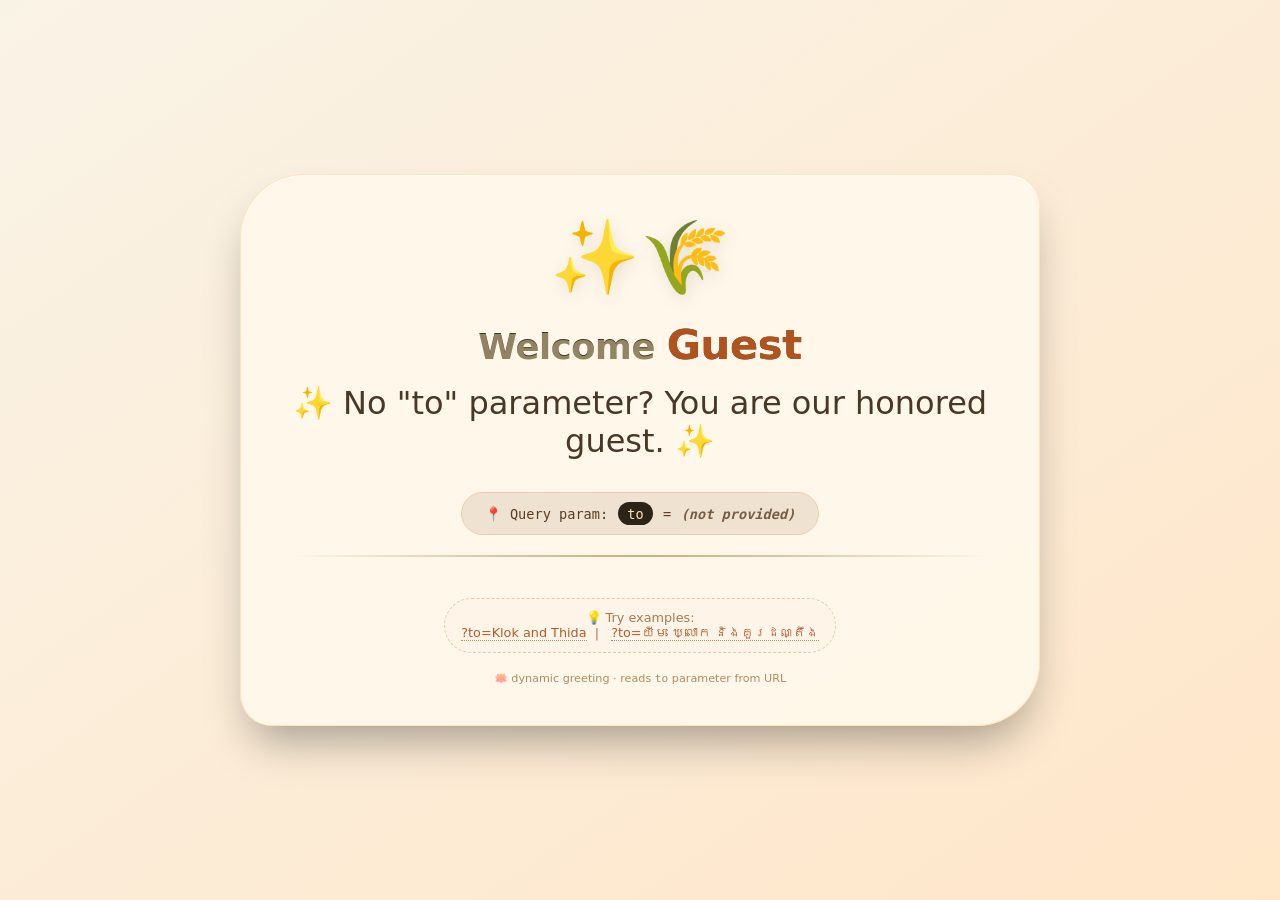
==== index.html @ d60455d9 "init simple code that can get value from param" ====
<!DOCTYPE html>
<html lang="en">

<head>
    <meta charset="UTF-8">
    <meta name="viewport" content="width=device-width, initial-scale=1.0, viewport-fit=cover">
    <title>Engagement Invitation</title>
    <style>
        * {
            margin: 0;
            padding: 0;
            box-sizing: border-box;
        }

        body {
            min-height: 100vh;
            background: linear-gradient(145deg, #f9f3e6 0%, #ffe6c9 100%);
            font-family: 'Segoe UI', 'Roboto', 'Noto Sans', system-ui, -apple-system, 'Khmer OS', 'Moulpali', 'Noto Sans Khmer', sans-serif;
            display: flex;
            align-items: center;
            justify-content: center;
            padding: 1.5rem;
        }

        .greeting-card {
            background: rgba(255, 248, 235, 0.96);
            backdrop-filter: blur(2px);
            border-radius: 4rem 2rem 4rem 2rem;
            box-shadow: 0 25px 45px -12px rgba(0, 0, 0, 0.35), inset 0 1px 0 rgba(255, 255, 255, 0.8);
            padding: 2.5rem 3rem;
            max-width: 800px;
            width: 100%;
            text-align: center;
            transition: all 0.2s ease;
            border: 1px solid rgba(255, 215, 160, 0.6);
        }

        .greeting-icon {
            font-size: 4.5rem;
            margin-bottom: 0.75rem;
            filter: drop-shadow(2px 4px 8px rgba(0, 0, 0, 0.1));
        }

        .greeting-text {
            font-size: 2.2rem;
            font-weight: 600;
            color: #2d2418;
            word-break: break-word;
            line-height: 1.3;
            letter-spacing: -0.01em;
            background: linear-gradient(135deg, #3e2a1f 0%, #5c3e28 100%);
            background-clip: text;
            -webkit-background-clip: text;
            color: transparent;
            text-shadow: 0 1px 0 rgba(255, 255, 200, 0.4);
        }

        .greeting-name {
            font-size: 2.6rem;
            font-weight: 700;
            color: #b45f2b;
            display: inline-block;
            margin-top: 0.35rem;
            background: none;
            background-clip: unset;
            -webkit-background-clip: unset;
            color: #b1531c;
            text-shadow: 0 0 0 transparent;
            word-break: break-word;
        }

        .full-greeting {
            margin-top: 0.75rem;
            font-size: 2rem;
            font-weight: 500;
            color: #4a3727;
        }

        .param-badge {
            margin-top: 2rem;
            background: #efe2d0;
            border-radius: 60px;
            display: inline-flex;
            align-items: center;
            gap: 0.6rem;
            padding: 0.6rem 1.4rem;
            font-size: 0.85rem;
            font-family: monospace;
            color: #5c3b22;
            border: 1px solid #e6cfb0;
            backdrop-filter: blur(4px);
        }

        .param-badge code {
            background: #2d2418;
            color: #ffdfb8;
            padding: 0.2rem 0.6rem;
            border-radius: 40px;
            font-size: 0.85rem;
        }

        .example-hint {
            margin-top: 1.8rem;
            font-size: 0.8rem;
            color: #a27b56;
            background: #fff4e8;
            padding: 0.7rem 1rem;
            border-radius: 2rem;
            display: inline-block;
            border: 1px dashed #e7c9aa;
        }

        .example-hint a {
            color: #b45a2a;
            text-decoration: none;
            font-weight: 500;
            border-bottom: 1px dotted #c28a5a;
        }

        .example-hint a:hover {
            color: #7b3e18;
        }

        hr {
            margin: 1.2rem 0 0.8rem;
            border: none;
            height: 2px;
            background: linear-gradient(90deg, transparent, #e7c9aa, #cfaa7a, #e7c9aa, transparent);
        }

        footer {
            margin-top: 1.2rem;
            font-size: 0.7rem;
            color: #b28b60;
        }

        @media (max-width: 550px) {
            .greeting-card {
                padding: 1.8rem;
            }

            .greeting-text {
                font-size: 1.6rem;
            }

            .full-greeting {
                font-size: 1.5rem;
            }

            .greeting-name {
                font-size: 1.9rem;
            }
        }
    </style>
</head>

<body>

    <div class="greeting-card">
        <div class="greeting-icon">✨🌾</div>
        <div class="greeting-text">
            <span id="greetingPrefix">Hello</span>
            <span id="dynamicName" class="greeting-name"></span>
        </div>
        <div class="full-greeting" id="fullMessage"></div>

        <div class="param-badge">
            📍 Query param: <code>to</code> =
            <span id="paramValueDisplay"
                style="font-weight:600; max-width: 280px; overflow-x: auto; white-space: normal;">—</span>
        </div>

        <hr />
        <div class="example-hint">
            💡 Try examples:<br>
            <a href="?to=Klok%20and%20Thida">?to=Klok and Thida</a>&nbsp;&nbsp;|&nbsp;&nbsp;
            <a
                href="?to=%E1%9E%99%E1%9E%B8%E1%9E%98%20%E1%9E%83%E1%9F%92%E1%9E%9B%E1%9F%84%E1%9E%80%20%E1%9E%93%E1%9E%B7%E1%9E%84%E1%9E%82%E1%9E%BD%E1%9E%9A%E1%9E%8A%E1%9E%8E%E1%9F%92%E1%9E%8F%E1%9E%B9%E1%9E%84">?to=យីម
                ឃ្លោក និងគួរដណ្តឹង</a>
        </div>
        <footer>🪷 dynamic greeting · reads <code>to</code> parameter from URL</footer>
    </div>

    <script>
        (function () {
            // 1. Get current URL query parameters
            const urlParams = new URLSearchParams(window.location.search);

            // 2. Extract the "to" parameter value (preserve exact raw decoded string)
            let toValue = urlParams.get('to');

            // Elements for display
            const dynamicNameSpan = document.getElementById('dynamicName');
            const fullMessageDiv = document.getElementById('fullMessage');
            const paramDisplaySpan = document.getElementById('paramValueDisplay');

            // 3. Handle cases: null, empty string, or actual name(s)
            let displayName = '';
            let fullGreetingText = '';

            if (toValue === null || toValue.trim() === '') {
                // No "to" param OR empty value → fallback greeting
                displayName = 'Guest';
                fullGreetingText = 'Welcome! 🙏';
                paramDisplaySpan.textContent = '(not provided)';
                paramDisplaySpan.style.fontStyle = 'italic';
                paramDisplaySpan.style.opacity = '0.8';
            } else {
                // we have a valid "to" parameter (preserve original string, including spaces & Khmer)
                // Trim but keep internal spaces & special characters safe
                displayName = toValue.trim();
                // Build natural full greeting: "Hello [displayName]"
                fullGreetingText = `Hello ${displayName}`;
                paramDisplaySpan.textContent = displayName;
                paramDisplaySpan.style.fontStyle = 'normal';
                paramDisplaySpan.style.opacity = '1';
            }

            // 4. SECURE insertion: using textContent to prevent any XSS from malicious payloads
            // Even if the param contains HTML/JS, it will be rendered as plain text.
            // For the dynamic name inside the greeting we display it safely.
            if (dynamicNameSpan) {
                dynamicNameSpan.textContent = displayName;
            }

            if (fullMessageDiv) {
                // Show full message optionally, but we also show prefix + name.
                // For extra clarity, we can set the full message to be decorative
                if (toValue === null || toValue === '') {
                    fullMessageDiv.textContent = '✨ No "to" parameter? You are our honored guest. ✨';
                } else {
                    fullMessageDiv.textContent = `🎋 ${fullGreetingText} 🎋`;
                }
            }

            // Also optionally update the greetingPrefix part? Already static but we can add a flourish
            const prefixSpan = document.getElementById('greetingPrefix');
            if (prefixSpan && toValue && toValue.trim() !== '') {
                // just keep as "Hello" but maybe add slight variation
                prefixSpan.textContent = 'Hello';
            } else if (!toValue || toValue.trim() === '') {
                if (prefixSpan) prefixSpan.textContent = 'Welcome';
            }

            // Edge enhancement: if the name contains Khmer or special characters, ensure layout supports wrapping
            // The .greeting-name class already handles word-break: break-word;
            // Additionally, display raw param info on badge — done.

            // Extra: handle duplicate or multiple params? not needed, but we respect first occurrence.
            // If the "to" param is present but consists of only spaces, treat as empty.
            if (toValue !== null && toValue.trim() === '' && toValue.length > 0) {
                // corner: param exists but blank like "?to="
                dynamicNameSpan.textContent = 'Friend';
                fullMessageDiv.textContent = '🌸 Hello dear friend 🌸';
                paramDisplaySpan.textContent = '(empty value)';
                if (prefixSpan) prefixSpan.textContent = 'Hello';
            }

            // Add small utility: display the raw decoded param for debugging (optional but user-friendly)
            // Already updated paramDisplaySpan with displayName if present, but for blank edge re-check
            if (toValue !== null && toValue === '') {
                paramDisplaySpan.textContent = '␣ (blank)';
            }

            // For extremely long names, ensure proper scaling
            // Add title attribute to show full name if truncated due to overflow? But with word-wrap it's fine.
            if (dynamicNameSpan && displayName.length > 45) {
                dynamicNameSpan.setAttribute('title', displayName);
            }

            // Edge: if "to" contains URL encoded stuff — URLSearchParams already decodes correctly.
            // Example: "Klok%20and%20Thida" becomes "Klok and Thida"
            // Khmer example: %E1%9E%99%E1%9E%B8%E1%9E%98%20... becomes proper Khmer.
            console.log(`[greeting] to param =`, toValue);

            // Optional: if we want to support multiple names like "Klok&Thida"? Not needed, 
            // but '&' in param would be treated as new param. If someone wants literal '&' they must encode %26.
            // The spec expects "Klok and Thida" which is natural.
        })();
    </script>
</body>

</html>
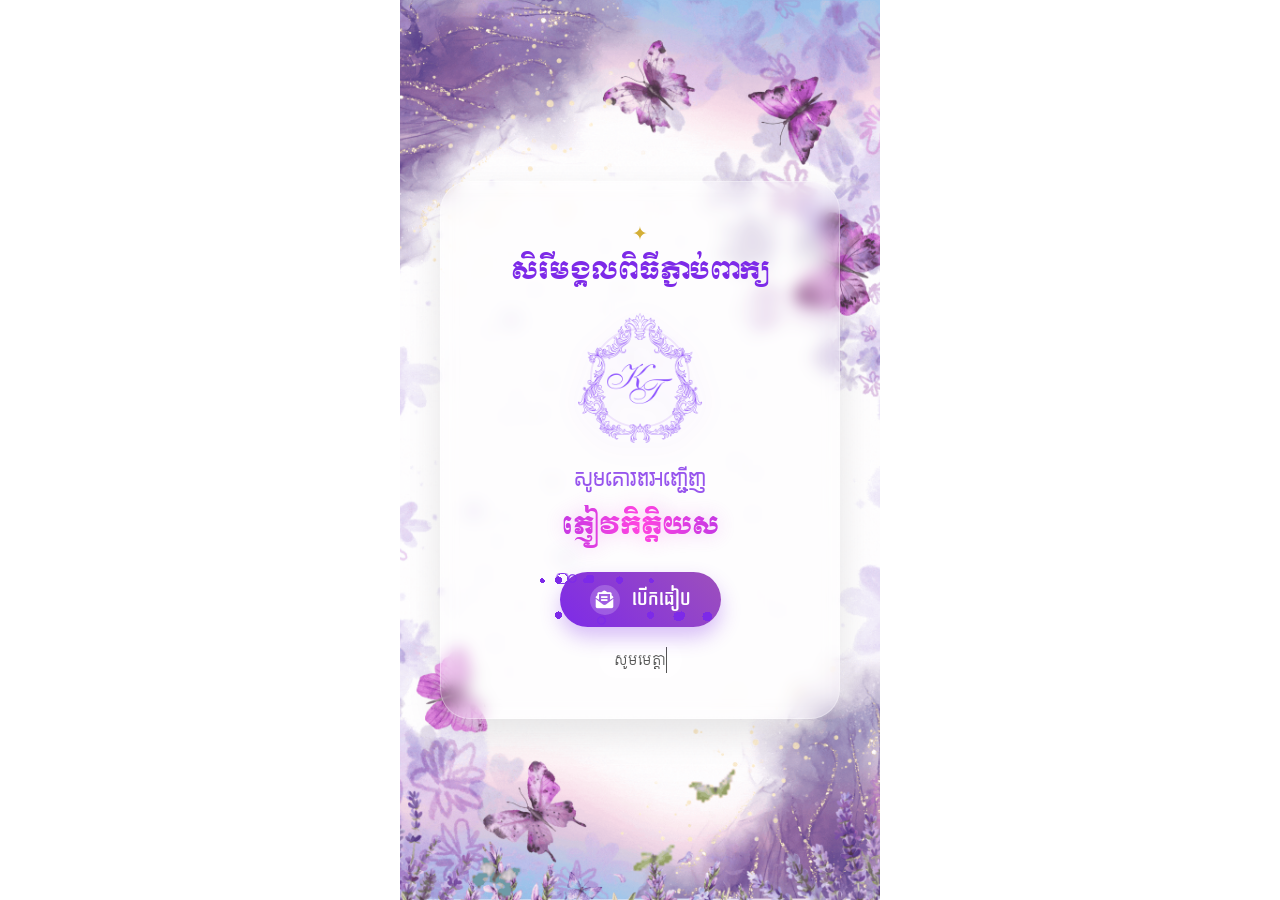
==== commit 6549b9ae: "add index" ====
--- a/index.html
+++ b/index.html
@@ -3,280 +3,290 @@
 
 <head>
     <meta charset="UTF-8">
-    <meta name="viewport" content="width=device-width, initial-scale=1.0, viewport-fit=cover">
-    <title>Engagement Invitation</title>
-    <style>
-        * {
-            margin: 0;
-            padding: 0;
-            box-sizing: border-box;
-        }
-
-        body {
-            min-height: 100vh;
-            background: linear-gradient(145deg, #f9f3e6 0%, #ffe6c9 100%);
-            font-family: 'Segoe UI', 'Roboto', 'Noto Sans', system-ui, -apple-system, 'Khmer OS', 'Moulpali', 'Noto Sans Khmer', sans-serif;
-            display: flex;
-            align-items: center;
-            justify-content: center;
-            padding: 1.5rem;
-        }
-
-        .greeting-card {
-            background: rgba(255, 248, 235, 0.96);
-            backdrop-filter: blur(2px);
-            border-radius: 4rem 2rem 4rem 2rem;
-            box-shadow: 0 25px 45px -12px rgba(0, 0, 0, 0.35), inset 0 1px 0 rgba(255, 255, 255, 0.8);
-            padding: 2.5rem 3rem;
-            max-width: 800px;
-            width: 100%;
-            text-align: center;
-            transition: all 0.2s ease;
-            border: 1px solid rgba(255, 215, 160, 0.6);
-        }
-
-        .greeting-icon {
-            font-size: 4.5rem;
-            margin-bottom: 0.75rem;
-            filter: drop-shadow(2px 4px 8px rgba(0, 0, 0, 0.1));
-        }
-
-        .greeting-text {
-            font-size: 2.2rem;
-            font-weight: 600;
-            color: #2d2418;
-            word-break: break-word;
-            line-height: 1.3;
-            letter-spacing: -0.01em;
-            background: linear-gradient(135deg, #3e2a1f 0%, #5c3e28 100%);
-            background-clip: text;
-            -webkit-background-clip: text;
-            color: transparent;
-            text-shadow: 0 1px 0 rgba(255, 255, 200, 0.4);
-        }
-
-        .greeting-name {
-            font-size: 2.6rem;
-            font-weight: 700;
-            color: #b45f2b;
-            display: inline-block;
-            margin-top: 0.35rem;
-            background: none;
-            background-clip: unset;
-            -webkit-background-clip: unset;
-            color: #b1531c;
-            text-shadow: 0 0 0 transparent;
-            word-break: break-word;
-        }
-
-        .full-greeting {
-            margin-top: 0.75rem;
-            font-size: 2rem;
-            font-weight: 500;
-            color: #4a3727;
-        }
-
-        .param-badge {
-            margin-top: 2rem;
-            background: #efe2d0;
-            border-radius: 60px;
-            display: inline-flex;
-            align-items: center;
-            gap: 0.6rem;
-            padding: 0.6rem 1.4rem;
-            font-size: 0.85rem;
-            font-family: monospace;
-            color: #5c3b22;
-            border: 1px solid #e6cfb0;
-            backdrop-filter: blur(4px);
-        }
-
-        .param-badge code {
-            background: #2d2418;
-            color: #ffdfb8;
-            padding: 0.2rem 0.6rem;
-            border-radius: 40px;
-            font-size: 0.85rem;
-        }
-
-        .example-hint {
-            margin-top: 1.8rem;
-            font-size: 0.8rem;
-            color: #a27b56;
-            background: #fff4e8;
-            padding: 0.7rem 1rem;
-            border-radius: 2rem;
-            display: inline-block;
-            border: 1px dashed #e7c9aa;
-        }
-
-        .example-hint a {
-            color: #b45a2a;
-            text-decoration: none;
-            font-weight: 500;
-            border-bottom: 1px dotted #c28a5a;
-        }
-
-        .example-hint a:hover {
-            color: #7b3e18;
-        }
-
-        hr {
-            margin: 1.2rem 0 0.8rem;
-            border: none;
-            height: 2px;
-            background: linear-gradient(90deg, transparent, #e7c9aa, #cfaa7a, #e7c9aa, transparent);
-        }
-
-        footer {
-            margin-top: 1.2rem;
-            font-size: 0.7rem;
-            color: #b28b60;
-        }
-
-        @media (max-width: 550px) {
-            .greeting-card {
-                padding: 1.8rem;
-            }
-
-            .greeting-text {
-                font-size: 1.6rem;
-            }
-
-            .full-greeting {
-                font-size: 1.5rem;
-            }
-
-            .greeting-name {
-                font-size: 1.9rem;
-            }
-        }
-    </style>
+    <meta name="viewport" content="width=device-width, initial-scale=1.0">
+    <title>Engagement Invitation - Klok & Thida</title>
+    <meta property="og:type" content="website">
+    <meta property="og:url" content="https://yimklok.github.io/engage/klokthida?to=Klok">
+    <meta property="og:title" content="Engagement Invitation - Klok & Thida">
+    <meta property="og:description" content="You are cordially invited to the engagement ceremony on May 23, 2026.">
+    <meta property="og:site_name" content="Engagement Invitation">
+    <meta property="og:image" content="https://yimklok.github.io/engage/assets/images/logo.png">
+    <meta property="og:image:secure_url" content="https://yimklok.github.io/engage/assets/images/logo.png">
+    <meta property="og:image:type" content="image/png">
+    <meta property="og:image:width" content="1200">
+    <meta property="og:image:height" content="630">
+    <meta name="twitter:card" content="summary_large_image">
+    <meta name="twitter:title" content="Engagement Invitation - Klok & Thida">
+    <meta name="twitter:description" content="You are cordially invited to the engagement ceremony on May 23, 2026.">
+    <meta name="twitter:image" content="https://yimklok.github.io/engage/assets/images/logo.png">
+    <!-- Font Awesome CDN  -->
+    <link rel="stylesheet" href="https://cdnjs.cloudflare.com/ajax/libs/font-awesome/5.15.4/css/all.min.css">
+    <!-- AOS-Animate CSS -->
+    <link href="https://unpkg.com/aos@2.3.1/dist/aos.css" rel="stylesheet">
+    <!-- Custom CSS File  -->
+    <link rel="stylesheet" href="assets/css/style.css">
+    <!-- Custom JavaScript File  -->
+    <script src="assets/js/script.js" defer></script>
+    <link rel="shortcut icon" href="assets/images/logo.png" type="image/x-icon">
 </head>
 
 <body>
-
-    <div class="greeting-card">
-        <div class="greeting-icon">✨🌾</div>
-        <div class="greeting-text">
-            <span id="greetingPrefix">Hello</span>
-            <span id="dynamicName" class="greeting-name"></span>
-        </div>
-        <div class="full-greeting" id="fullMessage"></div>
-
-        <div class="param-badge">
-            📍 Query param: <code>to</code> =
-            <span id="paramValueDisplay"
-                style="font-weight:600; max-width: 280px; overflow-x: auto; white-space: normal;">—</span>
-        </div>
-
-        <hr />
-        <div class="example-hint">
-            💡 Try examples:<br>
-            <a href="?to=Klok%20and%20Thida">?to=Klok and Thida</a>&nbsp;&nbsp;|&nbsp;&nbsp;
-            <a
-                href="?to=%E1%9E%99%E1%9E%B8%E1%9E%98%20%E1%9E%83%E1%9F%92%E1%9E%9B%E1%9F%84%E1%9E%80%20%E1%9E%93%E1%9E%B7%E1%9E%84%E1%9E%82%E1%9E%BD%E1%9E%9A%E1%9E%8A%E1%9E%8E%E1%9F%92%E1%9E%8F%E1%9E%B9%E1%9E%84">?to=យីម
-                ឃ្លោក និងគួរដណ្តឹង</a>
-        </div>
-        <footer>🪷 dynamic greeting · reads <code>to</code> parameter from URL</footer>
+    <img data-aos="zoom-in" data-aos-delay="150" class="engagement-bg-section"
+        src="assets/images/engagement-invitation-bg.gif" alt="bg">
+    <img data-aos="zoom-in" data-aos-delay="150" class="engagement-bg-section hide"
+        src="assets/images/engagement-invitation-bg-show.gif" alt="bg">
+    <div id="showFrame" class="hide">
+        <img data-aos="fade-down" data-aos-delay="150" class="engagement-bg-top"
+            src="assets/images/flower-frame-top.png" alt="bg">
+        <img data-aos="fade-up" data-aos-delay="150" class="engagement-bg-bottom"
+            src="assets/images/flower-frame-bottom.png" alt="bg">
     </div>
-
+    <div class="engagement-content-section">
+        <section class="engagement-container" id="engagementContainer">
+            <div class="glass-card" data-aos="zoom-in" data-aos-delay="150">
+                <div class="content">
+                    <div class="header-wrap" data-aos="fade-up" data-aos-delay="300">
+                        <div class="ornament-top">✦</div>
+                        <h3 class="engagement-title moul-regular">
+                            សិរីមង្គលពិធីភ្ជាប់ពាក្យ
+                        </h3>
+                    </div>
+
+                    <div class="logo-circle-wrap" data-aos="zoom-in" data-aos-delay="450">
+                        <div class="pulse-ring"></div>
+                        <img src="assets/images/logo.png" alt="logo" class="main-logo-img">
+                    </div>
+
+                    <div data-aos="fade-up" data-aos-delay="600" class="text-invite-wrap">
+                        <h3 class="invite-title preahvihear-regular">
+                            សូមគោរពអញ្ជើញ
+                        </h3>
+                        <h3 class="melting-text moul-regular" id="myMeltingText"></h3>
+                    </div>
+
+                    <div data-aos="fade-up" data-aos-delay="750" class="btn-content">
+                        <button class="bubbly-button open-btn dangrek-regular" id="btn">
+                            <span class="btn-icon-circle">
+                                <i class="fas fa-envelope-open-text"></i>
+                            </span>
+                            បើកធៀប
+                        </button>
+
+                        <div class="typewriter-box">
+                            <p class="typewriter-container siemreap-regular">
+                                សូមមេត្តា <span class="typewriter"></span>
+                            </p>
+                        </div>
+                    </div>
+                </div>
+            </div>
+        </section>
+        <section class="engagement-container hide" id="engagementDetails">
+            <div class="content" data-aos="zoom-in" data-aos-delay="150">
+
+                <div data-aos="fade-up" data-aos-delay="150" class="parents-container">
+                    <h3 class="engagement-title moul-regular text-center" style="padding-top: 3.5rem;">
+                        សិរីមង្គលពិធីភ្ជាប់ពាក្យ
+                    </h3>
+
+                    <div class="parents-grid">
+                        <div class="parent-column">
+                            <p class="side-label preahvihear-regular">មាតាបិតាខាងប្រុស</p>
+                            <div class="name-item">
+                                <span class="bokor-regular">លោក</span>
+                                <span class="moul-regular">យីម សាយ័ន្ត</span>
+                            </div>
+                            <div class="name-item">
+                                <span class="bokor-regular">លោកស្រី</span>
+                                <span class="moul-regular">ផាន់ សុផា</span>
+                            </div>
+                        </div>
+
+                        <div class="vertical-divider"></div>
+
+                        <div class="parent-column">
+                            <p class="side-label preahvihear-regular">មាតាបិតាខាងស្រី</p>
+                            <!-- <div class="name-item">
+                                <span class="kantumruy-pro">លោក</span>
+                                <span class="moul-regular">នាម គោត្តនាម</span>
+                            </div> -->
+                            <div class="name-item">
+                                <span class="bokor-regular">លោកស្រី</span>
+                                <span class="moul-regular">ឌឹម សារ៉ុម</span>
+                            </div>
+                        </div>
+                    </div>
+                </div>
+
+                <div data-aos="fade-up" data-aos-delay="300" class="couple-section">
+                    <section class="fiance-labels preahvihear-regular">
+                        <div class="label">កូនប្រុសនាម</div>
+                        <div class="label">កូនស្រីនាម</div>
+                    </section>
+
+                    <div class="couple-names-wrap">
+                        <div class="name-box left side-name">
+                            <h2 class="moul-regular partner-name">យីម ឃ្លោក</h2>
+                        </div>
+
+                        <div class="couple-connector">
+                            <div class="line"></div>
+                            <div class="heart-icon">
+                                <i class="fas fa-heart"></i>
+                                <span class="connector-text preahvihear-regular">ជាគូនឹង</span>
+                            </div>
+                            <div class="line"></div>
+                        </div>
+
+                        <div class="name-box right side-name">
+                            <h2 class="moul-regular partner-name">គង់ ធីតា</h2>
+                        </div>
+                    </div>
+                </div>
+
+                <div data-aos="fade-up" data-aos-delay="450" class="invitation-wrap">
+                    <h3 class="invite-title preahvihear-regular text-center">
+                        <span class="decoration"></span>
+                        សូមគោរពអញ្ជើញ
+                        <span class="decoration"></span>
+                    </h3>
+
+                    <div class="siemreap-regular main-invitation-text text-center">
+                        ឯកឧត្តម លោកឧកញ៉ា លោកជំទាវ លោក លោកស្រី អ្នកនាងកញ្ញា និងប្រិយមិត្តទាំងអស់
+                        អញ្ជើញចូលរួមជាភ្ញៀវកិត្តិយស ចម្រើនជោគជ័យ សិរីសួស្តី ជ័យមង្គលក្នុង
+                    </div>
+
+                    <div class="event-highlight">
+                        <h2 class="moul-regular">ពិធីភ្ជាប់ពាក្យ</h2>
+                        <p class="siemreap-regular">កូនប្រុស កូនស្រី របស់យើងខ្ញុំ និងពិសាភោជនាហារ</p>
+                    </div>
+
+                    <div class="date-time-container">
+                        <div class="date-box">
+                            <div class="moul-regular month">ឧសភា</div>
+                            <div class="moul-regular day">២៣</div>
+                            <div class="siemreap-regular year">២០២៦</div>
+                        </div>
+
+                        <div class="time-details siemreap-regular">
+                            <div class="solar-date">
+                                <strong>ថ្ងៃសៅរ៍</strong> ៧កើត ខែជេស្ឋ ឆ្នាំមមី
+                            </div>
+                            <div class="lunar-date">
+                                អដ្ឋស័ក ពុទ្ធសករាជ ២៥៧០
+                            </div>
+                            <div class="time-highlight moul-regular">
+                                វេលាម៉ោង ០៤:០០ រសៀល
+                            </div>
+                        </div>
+                    </div>
+
+                    <div class="location-footer">
+                        <div class="siemreap-regular address">
+                            នៅគេហដ្ឋានខាងស្រី ភូមិបុស្សក្រសាំង <br>
+                            សង្កាត់ព្រៃអង្គុញ ក្រុងបាវិត ខេត្តស្វាយរៀង។
+                        </div>
+                    </div>
+
+                    <div class="map-content preahvihear-regular">
+                        <a href="https://maps.app.goo.gl/e392vmWMU937KCBn7" target="_blank">
+                            <img src="assets/images/map.png" alt="map">
+                            <span class="dangrek-regular">ចុចឬស្គេនដើម្បីមើលទីតាំង</span>
+                        </a>
+                    </div>
+                </div>
+
+                <div data-aos="fade-up" data-aos-delay="600" class="program-section invitation-wrap">
+                    <h3 class="invite-title preahvihear-regular text-center">
+                        <span class="decoration"></span>
+                        កម្មវិធីសិរីមង្គល
+                        <span class="decoration"></span>
+                    </h3>
+
+                    <div class="timeline-container siemreap-regular">
+                        <div class="timeline-group">
+                            <h4 class="moul-regular session-title"><i class="fas fa-sun"></i> កម្មវិធីពេលព្រឹក</h4>
+
+                            <div class="timeline-item">
+                                <div class="time">០៩:០០</div>
+                                <div class="event-desc">ជួបជុំញាតិមិត្តបងប្អូនទាំងសងខាង ដើម្បីចាប់ផ្ដើមកម្មវិធី</div>
+                            </div>
+
+                            <div class="timeline-item">
+                                <div class="time">១០:០០</div>
+                                <div class="event-desc highlight-gold">ពិធីបំពាក់ចិញ្ចៀន</div>
+                            </div>
+
+                            <div class="timeline-item">
+                                <div class="time">១១:០០</div>
+                                <div class="event-desc">អញ្ជើញញាតិមិត្ត ពិសាអាហារពេលថ្ងៃត្រង់</div>
+                            </div>
+                        </div>
+
+                        <div class="timeline-group">
+                            <h4 class="moul-regular session-title"><i class="fas fa-moon"></i> កម្មវិធីពេលល្ងាច</h4>
+
+                            <div class="timeline-item">
+                                <div class="time">០៤:០០</div>
+                                <div class="event-desc">អញ្ជើញភ្ញៀវកិត្តិយសពិសាអាហារពេលល្ងាច</div>
+                            </div>
+                        </div>
+                    </div>
+                </div>
+
+                <div data-aos="fade-right" data-aos-delay="750" class="invitation-wrap countdown-box">
+                    <h3 class="invite-title preahvihear-regular text-center">
+                        <span class="decoration"></span>
+                        រាប់ថយក្រោយ
+                        <span class="decoration"></span>
+                    </h3>
+                    <div class="countdown dangrek-regular">
+                        <div class="item">
+                            <p id="days">00</p>
+                            <span>ថ្ងៃ</span>
+                        </div>
+                        <div class="item separator">:</div>
+                        <div class="item">
+                            <p id="hours">00</p>
+                            <span>ម៉ោង</span>
+                        </div>
+                        <div class="item separator">:</div>
+                        <div class="item">
+                            <p id="minutes">00</p>
+                            <span>នាទី</span>
+                        </div>
+                        <div class="item separator">:</div>
+                        <div class="item">
+                            <p id="seconds">00</p>
+                            <span>វិនាទី</span>
+                        </div>
+                    </div>
+                </div>
+
+                <div data-aos="zoom-in" data-aos-delay="900" class="thanks-wrapper">
+                    <div class="divider-ornament">
+                        <span class="line"></span>
+                        <i class="fas fa-heart"></i>
+                        <span class="line"></span>
+                    </div>
+
+                    <div class="thanks-content">
+                        <h3 class="thanks-msg moulpali-regular text-center">
+                            សូមអរគុណ!
+                        </h3>
+                    </div>
+                </div>
+            </div>
+        </section>
+    </div>
+
+    <!-- AOS-Animate JS -->
+    <script src="https://unpkg.com/aos@2.3.1/dist/aos.js"></script>
     <script>
-        (function () {
-            // 1. Get current URL query parameters
-            const urlParams = new URLSearchParams(window.location.search);
-
-            // 2. Extract the "to" parameter value (preserve exact raw decoded string)
-            let toValue = urlParams.get('to');
-
-            // Elements for display
-            const dynamicNameSpan = document.getElementById('dynamicName');
-            const fullMessageDiv = document.getElementById('fullMessage');
-            const paramDisplaySpan = document.getElementById('paramValueDisplay');
-
-            // 3. Handle cases: null, empty string, or actual name(s)
-            let displayName = '';
-            let fullGreetingText = '';
-
-            if (toValue === null || toValue.trim() === '') {
-                // No "to" param OR empty value → fallback greeting
-                displayName = 'Guest';
-                fullGreetingText = 'Welcome! 🙏';
-                paramDisplaySpan.textContent = '(not provided)';
-                paramDisplaySpan.style.fontStyle = 'italic';
-                paramDisplaySpan.style.opacity = '0.8';
-            } else {
-                // we have a valid "to" parameter (preserve original string, including spaces & Khmer)
-                // Trim but keep internal spaces & special characters safe
-                displayName = toValue.trim();
-                // Build natural full greeting: "Hello [displayName]"
-                fullGreetingText = `Hello ${displayName}`;
-                paramDisplaySpan.textContent = displayName;
-                paramDisplaySpan.style.fontStyle = 'normal';
-                paramDisplaySpan.style.opacity = '1';
-            }
-
-            // 4. SECURE insertion: using textContent to prevent any XSS from malicious payloads
-            // Even if the param contains HTML/JS, it will be rendered as plain text.
-            // For the dynamic name inside the greeting we display it safely.
-            if (dynamicNameSpan) {
-                dynamicNameSpan.textContent = displayName;
-            }
-
-            if (fullMessageDiv) {
-                // Show full message optionally, but we also show prefix + name.
-                // For extra clarity, we can set the full message to be decorative
-                if (toValue === null || toValue === '') {
-                    fullMessageDiv.textContent = '✨ No "to" parameter? You are our honored guest. ✨';
-                } else {
-                    fullMessageDiv.textContent = `🎋 ${fullGreetingText} 🎋`;
-                }
-            }
-
-            // Also optionally update the greetingPrefix part? Already static but we can add a flourish
-            const prefixSpan = document.getElementById('greetingPrefix');
-            if (prefixSpan && toValue && toValue.trim() !== '') {
-                // just keep as "Hello" but maybe add slight variation
-                prefixSpan.textContent = 'Hello';
-            } else if (!toValue || toValue.trim() === '') {
-                if (prefixSpan) prefixSpan.textContent = 'Welcome';
-            }
-
-            // Edge enhancement: if the name contains Khmer or special characters, ensure layout supports wrapping
-            // The .greeting-name class already handles word-break: break-word;
-            // Additionally, display raw param info on badge — done.
-
-            // Extra: handle duplicate or multiple params? not needed, but we respect first occurrence.
-            // If the "to" param is present but consists of only spaces, treat as empty.
-            if (toValue !== null && toValue.trim() === '' && toValue.length > 0) {
-                // corner: param exists but blank like "?to="
-                dynamicNameSpan.textContent = 'Friend';
-                fullMessageDiv.textContent = '🌸 Hello dear friend 🌸';
-                paramDisplaySpan.textContent = '(empty value)';
-                if (prefixSpan) prefixSpan.textContent = 'Hello';
-            }
-
-            // Add small utility: display the raw decoded param for debugging (optional but user-friendly)
-            // Already updated paramDisplaySpan with displayName if present, but for blank edge re-check
-            if (toValue !== null && toValue === '') {
-                paramDisplaySpan.textContent = '␣ (blank)';
-            }
-
-            // For extremely long names, ensure proper scaling
-            // Add title attribute to show full name if truncated due to overflow? But with word-wrap it's fine.
-            if (dynamicNameSpan && displayName.length > 45) {
-                dynamicNameSpan.setAttribute('title', displayName);
-            }
-
-            // Edge: if "to" contains URL encoded stuff — URLSearchParams already decodes correctly.
-            // Example: "Klok%20and%20Thida" becomes "Klok and Thida"
-            // Khmer example: %E1%9E%99%E1%9E%B8%E1%9E%98%20... becomes proper Khmer.
-            console.log(`[greeting] to param =`, toValue);
-
-            // Optional: if we want to support multiple names like "Klok&Thida"? Not needed, 
-            // but '&' in param would be treated as new param. If someone wants literal '&' they must encode %26.
-            // The spec expects "Klok and Thida" which is natural.
-        })();
+        AOS.init({//Global
+            duration: 1000,
+            offset: 150,
+        });
     </script>
 </body>
 
--- a/assets/css/style.css
+++ b/assets/css/style.css
@@ -0,0 +1,750 @@
+@import url('https://fonts.googleapis.com/css2?family=Bokor&family=Dangrek&family=Kantumruy+Pro:ital,wght@0,100..700;1,100..700&family=Moul&family=Moulpali&family=Preahvihear&family=Siemreap&display=swap');
+@import url("bubbly-button.css");
+@import url("typewriter-effect.css");
+@import url("typewriter-text-animation.css");
+@import url("melting-text.css");
+
+:root {
+    --primary: #7d2ae8;
+    --primary-light: rgba(125, 42, 232, 0.1);
+    --gold: #d4af37;
+    --white: #ffffff;
+}
+
+* {
+    margin: 0;
+    padding: 0;
+    box-sizing: border-box;
+}
+
+.hide {
+    display: none !important;
+}
+
+.text-center {
+    text-align: center;
+}
+
+.text-left {
+    text-align: left;
+}
+
+.moulpali-regular {
+    font-family: "Moulpali", sans-serif;
+    font-weight: 400;
+    font-style: normal;
+}
+
+.moul-regular {
+    font-family: "Moul", serif;
+    font-weight: 400;
+    font-style: normal;
+}
+
+.kantumruy-pro {
+    font-family: "Kantumruy Pro", sans-serif;
+    font-optical-sizing: auto;
+    font-weight: 400;
+    font-style: normal;
+}
+
+.siemreap-regular {
+    font-family: "Siemreap", sans-serif;
+    font-weight: 400;
+    font-style: normal;
+}
+
+.preahvihear-regular {
+    font-family: "Preahvihear", sans-serif;
+    font-weight: 400;
+    font-style: normal;
+}
+
+.dangrek-regular {
+    font-family: "Dangrek", sans-serif;
+    font-weight: 400;
+    font-style: normal;
+}
+
+.bokor-regular {
+    font-family: "Bokor", system-ui;
+    font-weight: 400;
+    font-style: normal;
+}
+
+html::-webkit-scrollbar {
+    width: 0;
+}
+
+html::-webkit-scrollbar-track {
+    background: transparent;
+}
+
+html::-webkit-scrollbar-thumb {
+    background: transparent;
+    border-radius: 0;
+}
+
+body {
+    font-size: 1rem;
+    height: 100dvh;
+    min-height: 100dvh;
+    max-height: 100dvh;
+    overflow: auto;
+}
+
+.engagement-bg-section {
+    position: fixed;
+    top: 0;
+    left: 50%;
+    transform: translateX(-50%);
+    width: 100%;
+    max-width: 480px;
+    height: 100%;
+    object-fit: cover;
+    object-position: bottom;
+    z-index: -1;
+}
+
+.engagement-bg-section[data-aos="zoom-in"].aos-animate {
+    transform: translateX(-50%) scale(1);
+}
+
+.engagement-bg-top {
+    position: fixed;
+    top: 0px;
+    left: 50%;
+    transform: translateX(-50%);
+    width: 100%;
+    max-width: 480px;
+    object-fit: cover;
+    object-position: top;
+    z-index: -1;
+}
+
+.engagement-bg-top[data-aos="fade-down"].aos-animate {
+    transform: translateX(-50%) scale(1);
+}
+
+.engagement-bg-bottom {
+    position: fixed;
+    bottom: 0px;
+    left: 50%;
+    transform: translateX(-50%);
+    width: 100%;
+    max-width: 480px;
+    object-fit: cover;
+    object-position: bottom;
+    z-index: -1;
+}
+
+.engagement-bg-bottom[data-aos="fade-up"].aos-animate {
+    transform: translateX(-50%) scale(1);
+}
+
+/* ---------------------------------------------------------
+   1. Engagement Section Styling
+--------------------------------------------------------- */
+.engagement-content-section {
+    padding: 20px;
+    width: 100%;
+    max-width: 480px;
+    margin: 0 auto;
+}
+
+/* Landing Container */
+.engagement-container {
+    border-radius: 1rem;
+    background-size: cover;
+    background-position: center;
+    min-height: calc(100dvh - 40px);
+    display: flex;
+    align-items: center;
+    justify-content: center;
+    padding: 20px 10px;
+    perspective: 1000px;
+}
+
+.content {
+    width: 100%;
+    text-align: center;
+    display: flex;
+    flex-direction: column;
+}
+
+.engagement-title {
+    font-size: 24px;
+    color: #7d2ae8;
+}
+
+.invite-title {
+    margin-bottom: 0.5rem;
+    color: rgba(125, 42, 232, 0.8);
+}
+
+.melting-text {
+    margin-bottom: 1.5rem;
+}
+
+.btn-content {
+    display: flex;
+    flex-direction: column;
+    align-items: center;
+}
+
+/* Glassmorphism Card */
+.glass-card {
+    background: rgba(255, 255, 255, 0.15);
+    backdrop-filter: blur(8px);
+    -webkit-backdrop-filter: blur(8px);
+    border: 1px solid rgba(255, 255, 255, 0.3);
+    border-radius: 30px;
+    padding: 40px 20px;
+    box-shadow: 0 15px 35px rgba(0, 0, 0, 0.1);
+    width: 100%;
+    max-width: 400px;
+}
+
+/* Header Ornament */
+.ornament-top {
+    color: var(--gold);
+    font-size: 1.2rem;
+    margin-bottom: 5px;
+}
+
+/* Logo Animation */
+.logo-circle-wrap {
+    position: relative;
+    width: 130px;
+    height: 130px;
+    margin: 20px auto;
+    display: flex;
+    align-items: center;
+    justify-content: center;
+}
+
+.main-logo-img {
+    width: 100%;
+    height: 100%;
+    object-fit: contain;
+    z-index: 2;
+    filter: drop-shadow(0 5px 15px rgba(125, 42, 232, 0.2));
+}
+
+.pulse-ring {
+    position: absolute;
+    width: 100px;
+    height: 100px;
+    border: 2px solid var(--primary-light);
+    border-radius: 50%;
+    animation: ringPulse 2s infinite;
+}
+
+@keyframes ringPulse {
+    0% {
+        transform: scale(0.8);
+        opacity: 0.8;
+    }
+
+    100% {
+        transform: scale(1.5);
+        opacity: 0;
+    }
+}
+
+/* Button & Typewriter Styling */
+.open-btn {
+    padding: 12px 30px !important;
+    background: linear-gradient(45deg, var(--primary), #9d50bb) !important;
+    border: none !important;
+    border-radius: 50px !important;
+    color: white !important;
+    font-size: 1.1rem !important;
+    box-shadow: 0 10px 20px rgba(125, 42, 232, 0.3) !important;
+    display: flex;
+    align-items: center;
+    gap: 12px;
+}
+
+.btn-icon-circle {
+    background: rgba(255, 255, 255, 0.2);
+    width: 30px;
+    height: 30px;
+    border-radius: 50%;
+    display: flex;
+    align-items: center;
+    justify-content: center;
+}
+
+.typewriter-box {
+    margin-top: 15px;
+    background: rgba(255, 255, 255, 0.5);
+    padding: 5px 15px;
+    border-radius: 20px;
+    display: inline-block;
+}
+
+.typewriter-container {
+    font-size: 0.9rem;
+    color: #555;
+    margin: 0 !important;
+}
+
+/* ---------------------------------------------------------
+   1. PARENT
+--------------------------------------------------------- */
+.parents-container {
+    margin-bottom: 2rem;
+}
+
+.parents-grid {
+    display: flex;
+    justify-content: space-around;
+    align-items: flex-start;
+    gap: 10px;
+    margin-top: 15px;
+    padding: 15px;
+    background: rgba(125, 42, 232, 0.03);
+    border-radius: 15px;
+}
+
+.parent-column {
+    flex: 1;
+    text-align: center;
+}
+
+.side-label {
+    font-size: 0.75rem;
+    color: #d4af37;
+    margin-bottom: 8px;
+    text-decoration: underline;
+    text-underline-offset: 4px;
+}
+
+.name-item {
+    margin-bottom: 5px;
+    line-height: 1.4;
+}
+
+.name-item .moul-regular {
+    display: block;
+    font-size: 0.9rem;
+    color: var(--primary);
+}
+
+.vertical-divider {
+    width: 1px;
+    height: 60px;
+    background: rgba(212, 175, 55, 0.3);
+    align-self: center;
+}
+
+/* ---------------------------------------------------------
+   2. COUPLE 
+--------------------------------------------------------- */
+.couple-section {
+    padding: 20px 0;
+    margin: 10px 0;
+    position: relative;
+}
+
+.fiance-labels {
+    display: flex;
+    justify-content: space-between;
+    padding: 0 10%;
+    margin-bottom: 10px;
+    color: var(--gold);
+    font-size: 0.85rem;
+    letter-spacing: 1px;
+}
+
+.couple-names-wrap {
+    display: flex;
+    align-items: center;
+    justify-content: center;
+    gap: 15px;
+}
+
+.side-name {
+    flex: 1;
+}
+
+.partner-name {
+    color: var(--primary);
+    font-size: 1.3rem !important;
+    line-height: 1.5;
+    text-shadow: 2px 2px 4px rgba(125, 42, 232, 0.1);
+}
+
+/* The Romantic Connector */
+.couple-connector {
+    display: flex;
+    flex-direction: column;
+    align-items: center;
+    justify-content: center;
+    min-width: 60px;
+}
+
+.couple-connector .line {
+    width: 1px;
+    height: 30px;
+    background: linear-gradient(to bottom, transparent, var(--gold));
+}
+
+.couple-connector .line:last-child {
+    background: linear-gradient(to top, transparent, var(--gold));
+}
+
+.heart-icon {
+    position: relative;
+    margin: 10px 0;
+    color: #b30000;
+    animation: heartBeat 1.5s ease-in-out infinite;
+}
+
+.connector-text {
+    display: block;
+    font-size: 0.7rem;
+    color: #888;
+    margin-top: 5px;
+    white-space: nowrap;
+}
+
+/* Smooth Heartbeat Animation */
+@keyframes heartBeat {
+    0% {
+        transform: scale(1);
+    }
+
+    15% {
+        transform: scale(1.2);
+    }
+
+    30% {
+        transform: scale(1);
+    }
+
+    45% {
+        transform: scale(1.1);
+    }
+
+    60% {
+        transform: scale(1);
+    }
+}
+
+/* Adjustments for mobile to ensure names don't break awkwardly */
+@media (max-width: 400px) {
+    .partner-name {
+        font-size: 1.1rem !important;
+    }
+}
+
+/* ---------------------------------------------------------
+   3. INVITATION
+--------------------------------------------------------- */
+.invitation-wrap {
+    padding: 14px;
+    background: rgba(255, 255, 255, 0.05);
+    border-radius: 16px;
+    border: 1px solid rgba(212, 175, 55, 0.3);
+    margin: 14px 0;
+}
+
+.decoration {
+    display: inline-block;
+    width: 30px;
+    height: 1px;
+    background: #d4af37;
+    vertical-align: middle;
+    margin: 0 10px;
+}
+
+.main-invitation-text {
+    line-height: 1.8;
+    color: #555;
+    margin-bottom: 20px;
+}
+
+.event-highlight h2 {
+    color: #b30000;
+    font-size: 1.8rem;
+    margin-bottom: 5px;
+}
+
+.date-time-container {
+    display: flex;
+    align-items: center;
+    justify-content: center;
+    gap: 15px;
+    margin: 20px 0;
+    padding: 10px 0;
+    border-top: 1px dashed #ccc;
+    border-bottom: 1px dashed #ccc;
+}
+
+.date-box {
+    background: #b30000;
+    color: white;
+    padding: 8px 12px;
+    border-radius: 10px;
+    text-align: center;
+    min-width: 82px;
+}
+
+.date-box .day {
+    font-size: 2rem;
+    line-height: 0.9;
+}
+
+.date-box .month {
+    font-size: 1rem;
+}
+
+.date-box .year {
+    font-size: 1rem;
+    line-height: 1.4;
+}
+
+.time-details {
+    text-align: left;
+    line-height: 1.6;
+}
+
+.time-details .lunar-date {
+    margin-top: 0.4rem;
+}
+
+.time-highlight {
+    color: #b30000;
+    font-size: 1rem;
+    margin-top: 5px;
+}
+
+.location-footer {
+    display: flex;
+    justify-content: center;
+    align-items: center;
+    gap: 10px;
+    margin-top: 20px;
+}
+
+.icon-map {
+    font-size: 1.5rem;
+}
+
+.address {
+    color: #333;
+    font-style: italic;
+}
+
+.map-content a {
+    display: block;
+    margin-bottom: 1rem;
+}
+
+.map-content span {
+    display: block;
+    margin-top: -3rem;
+    font-size: 0.7rem;
+    font-weight: 300;
+    color: #7d2ae8;
+}
+
+.map-content img {
+    margin-top: 1rem;
+    padding-bottom: 0.5rem;
+    width: 100%;
+    max-width: 150px;
+    border-radius: 25px;
+    border: 5px solid white;
+    box-shadow: var(--shadow-soft);
+    margin-bottom: 10px;
+}
+
+/* ---------------------------------------------------------
+   4. PROGRAM
+--------------------------------------------------------- */
+/* Program Section Styling */
+.program-section {
+    background: rgba(255, 255, 255, 0.4) !important;
+    /* Slightly more visible */
+    border: 1px solid rgba(212, 175, 55, 0.4);
+}
+
+.session-title {
+    color: #b30000;
+    font-size: 1.1rem;
+    margin: 20px 0 15px 0;
+    display: flex;
+    align-items: center;
+    justify-content: center;
+    gap: 10px;
+}
+
+.timeline-container {
+    position: relative;
+    padding-left: 20px;
+    text-align: left;
+}
+
+/* The Vertical Line */
+.timeline-container::before {
+    content: '';
+    position: absolute;
+    left: 7px;
+    top: 10px;
+    bottom: 10px;
+    width: 2px;
+    background: linear-gradient(to bottom, transparent, var(--gold), transparent);
+}
+
+.timeline-item {
+    position: relative;
+    margin-bottom: 15px;
+    padding-left: 20px;
+}
+
+/* The Dot on the timeline */
+.timeline-item::before {
+    content: '';
+    position: absolute;
+    left: -17px;
+    top: 6px;
+    width: 8px;
+    height: 8px;
+    background: #b30000;
+    border: 2px solid white;
+    border-radius: 50%;
+    z-index: 2;
+}
+
+.timeline-item .time {
+    font-weight: bold;
+    color: #b30000;
+    font-size: 0.9rem;
+    display: block;
+}
+
+.timeline-item .event-desc {
+    color: #444;
+    font-size: 0.95rem;
+    line-height: 1.4;
+}
+
+/* Highlight specific important events */
+.highlight-gold {
+    color: #8a6d00 !important;
+    font-weight: 600;
+}
+
+/* Icon colors */
+.session-title i {
+    font-size: 0.9rem;
+    opacity: 0.8;
+}
+
+/* ---------------------------------------------------------
+   5. COUNTDOWN TIMER
+--------------------------------------------------------- */
+.countdown {
+    display: flex;
+    justify-content: center;
+    gap: 4px;
+    margin: 1.5rem 0;
+}
+
+.countdown .item {
+    background: white;
+    border: 1px solid var(--primary-light);
+    border-radius: 15px;
+    min-width: 65px;
+    padding: 10px 5px;
+    box-shadow: 0 4px 10px rgba(0, 0, 0, 0.03);
+}
+
+.countdown .item p {
+    font-size: 1.5rem;
+    font-weight: 700;
+    color: var(--primary);
+}
+
+.countdown .item span {
+    font-size: 0.7rem;
+    color: #888;
+    text-transform: uppercase;
+}
+
+/* Countdown Section Styling */
+.countdown-box {
+    background: linear-gradient(to bottom, rgba(255, 255, 255, 0.8), rgba(255, 255, 255, 0.4)) !important;
+}
+
+.countdown .item {
+    background: white !important;
+    border: 1px solid rgba(125, 42, 232, 0.1) !important;
+    box-shadow: 0 4px 15px rgba(0, 0, 0, 0.05) !important;
+    min-width: 60px !important;
+}
+
+.countdown .item p {
+    background: linear-gradient(45deg, #b30000, #7d2ae8);
+    -webkit-background-clip: text;
+    -webkit-text-fill-color: transparent;
+    margin: 0;
+}
+
+.countdown .separator {
+    background: transparent !important;
+    border: none !important;
+    box-shadow: none !important;
+    min-width: 10px !important;
+    display: flex;
+    align-items: center;
+    color: var(--primary);
+    font-size: 1.2rem;
+    padding-bottom: 15px !important;
+}
+
+/* ---------------------------------------------------------
+   6. FOOTER & THANKS
+--------------------------------------------------------- */
+/* Final Thanks Section */
+.thanks-wrapper {
+    margin-top: 40px;
+    padding-bottom: 60px;
+    /* Space at the bottom so it's not cut off */
+    text-align: center;
+}
+
+.divider-ornament {
+    display: flex;
+    align-items: center;
+    justify-content: center;
+    gap: 15px;
+    margin-bottom: 20px;
+    opacity: 0.6;
+}
+
+.divider-ornament .line {
+    width: 60px;
+    height: 1px;
+    background: linear-gradient(to var(--direction, right), transparent, var(--gold));
+}
+
+.divider-ornament .line:last-child {
+    --direction: left;
+}
+
+.divider-ornament i {
+    color: var(--gold);
+    font-size: 0.8rem;
+}
+
+.thanks-msg {
+    color: var(--primary);
+    font-size: 1.8rem;
+    margin-bottom: 10px;
+    letter-spacing: 2px;
+    text-shadow: 0 0 10px rgba(125, 42, 232, 0.2);
+}
